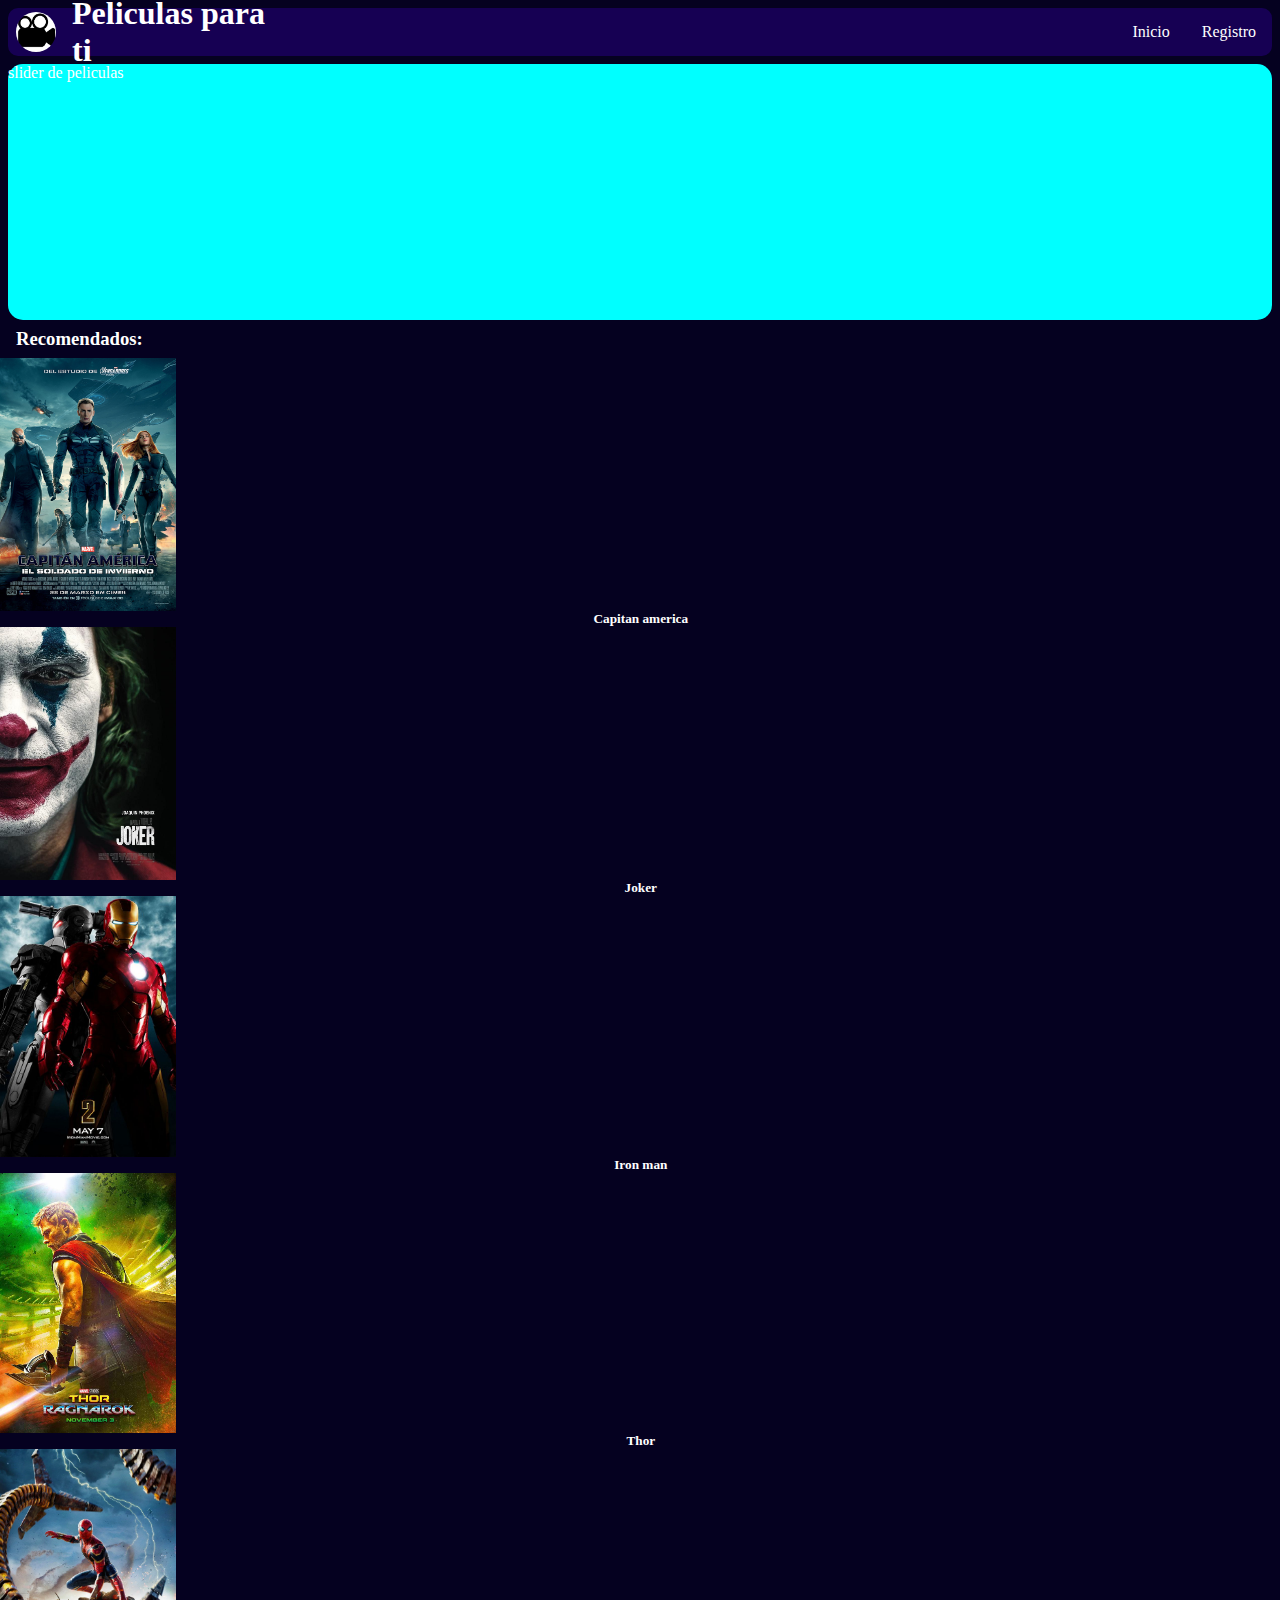
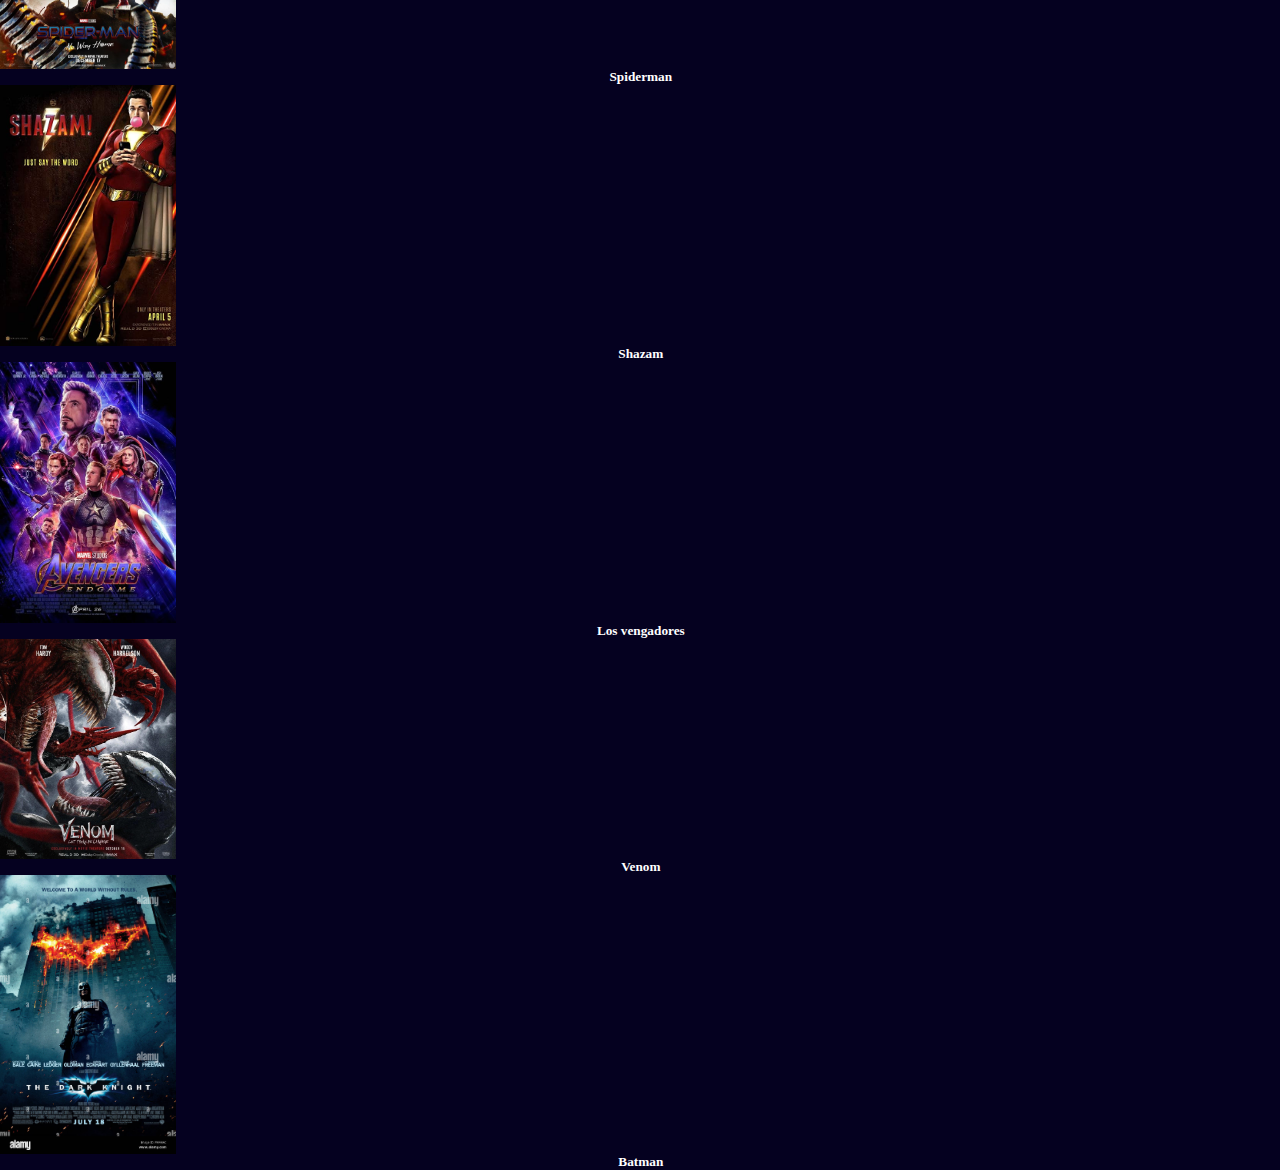
==== index.html @ 08e0c970 "first commit" ====
<!DOCTYPE html>
<html lang="en">
<head>
    <meta charset="UTF-8">
    <meta http-equiv="X-UA-Compatible" content="IE=edge">
    <meta name="viewport" content="width=device-width, initial-scale=1.0">
    <link rel="stylesheet" href="style/style.css">
    <title>Home</title>
</head>
<body>
    <header>
        <img class="logo" src="img/logo.png" alt="logo">
        <h1 class="title"> Peliculas para ti</h1>
        <a class="menu" href="index.html">Inicio</a>
        <a class="menu" href="registro.html">Registro</a>
    </header>
    <main>
        <div class="slider">slider de peliculas</div>
        <h3>Recomendados:</h3>

        <div class="contenedor">
        <template class="template">
            <div class="list">
                <div class="container">
                    <img class="movies" src="img/pelicula1.jpg">
                    <div>
                        <div id="nameMovie" class="nameMovie">Capitan america y el soldado del invierno</div>
                    </div>
                </div>
            </div>
        </template>
        </div>

    </main>

    <script src="scripts/script.js"></script>
</body>
</html>
---- style/style.css ----
:root{
    --primaryColor: rgb(22, 0, 83);
    --secundaryColor: rgb(5, 1, 32);
}
body{
    margin: 0;
    background-color: var(--secundaryColor);
    font-family: cursive;
    color: white;
}
header{
    margin: 0.5rem;
    border-radius: 10px;
    background-color: var(--primaryColor);
    height: 3rem;
    display: flex;
    align-items: center;
}
.logo{
    height: 2.5rem;
    margin: 0 0 0 0.5rem;
    width: 2.5rem;
    border-radius: 100rem;
}
.title{
    margin: 0 52rem 0 1rem;
}
.menu{
    color: white;
    text-decoration: none;
    padding: 1rem;
}
.slider{
    border-radius: 15px;
    margin: 0.5rem;
    background-color: aqua;
    height: 16rem;
}
h3{
    margin: 0.5rem 0 0.5rem 1rem; 
}
img{
    display: flex;
    margin: 0;
    width: 11rem;
}
h5{
    margin: 0 0.5rem 0 0.6rem;
    text-align: center;
}
.list{
    border-radius: 15px;
    background-color: var(--primaryColor);
    margin: 0.5rem;
    display: flex;
    align-items: center;
    justify-content: space-between;
    position: relative;
    overflow: hidden;
}
.container{
    height: 17.5rem;
    max-width: 10.5rem;
}
.movies{
    height: 14rem;
    margin: 0.5rem 0 0 0.5rem;
}
.form{
    background-color: gray;
    margin: 5rem 0 0 28rem;
    width: 28rem;
    height: auto;
    border-radius: 15px;
}
.h2form{
    text-align: center;
}
label{
    margin: 0 0 0 4rem;
}
input{
    margin-top: 5px;
    border-radius: 10px;
    width: 14rem;
    height: 1.5rem;
    font-family: cursive;
    font-size: medium;
}
textarea{
    font-family: cursive;
    border-radius: 10px;
    height: 25px;
    min-block-size: 20px;
    max-block-size: 200px;
    max-inline-size: 325px;
    min-inline-size: 325px;
}
.enviar{
    font-size: medium;
    border-radius: 10px;
    height: 2rem;
    width: 7rem;
    margin: 0 0 0.5rem 10rem;
}
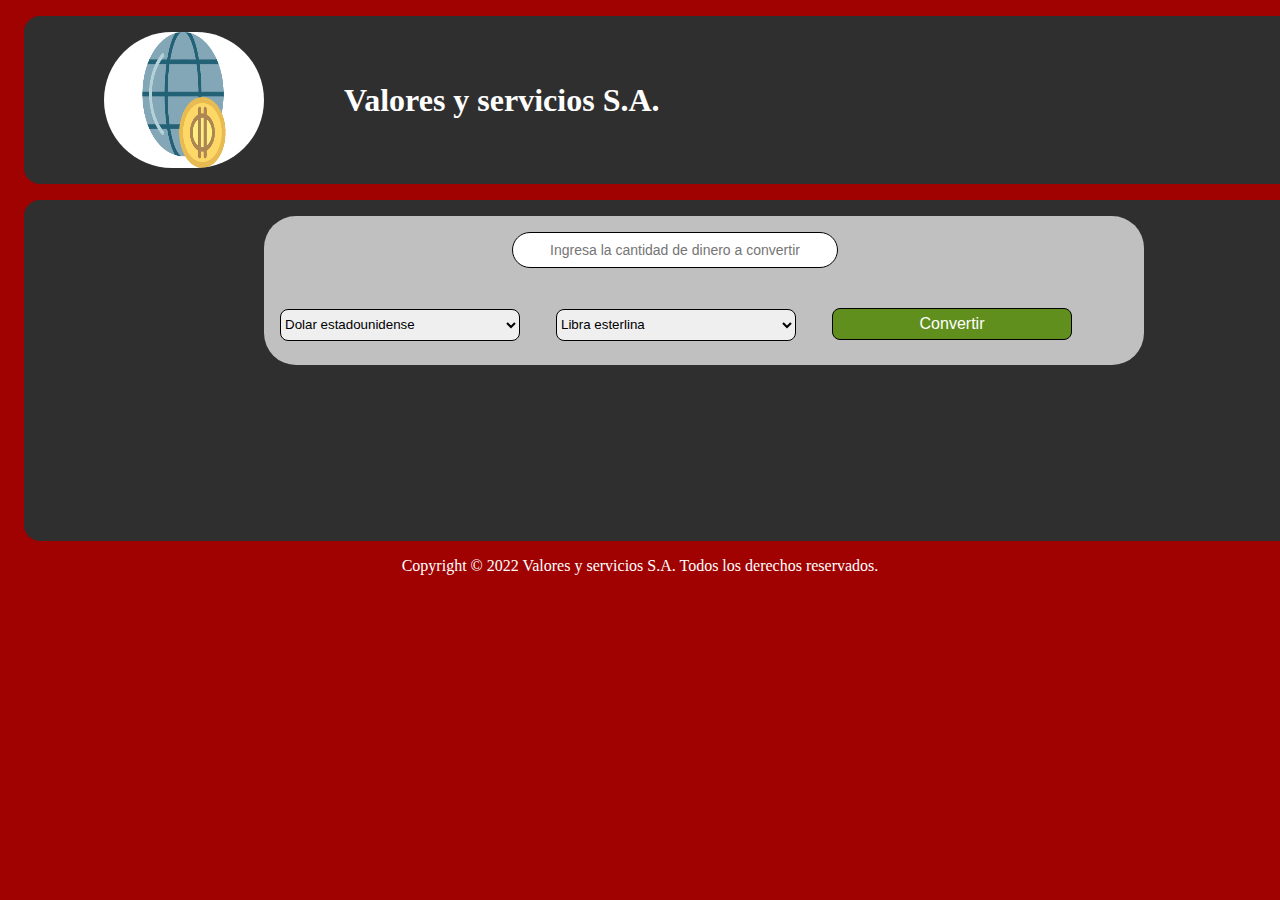
==== commit f36d90de: "first commit" ====
--- a/index.html
+++ b/index.html
@@ -5,34 +5,37 @@
     <meta http-equiv="X-UA-Compatible" content="IE=edge">
     <meta name="viewport" content="width=device-width, initial-scale=1.0">
     <link rel="stylesheet" href="style/style.css">
-    <title>Home</title>
+    <title>Conversor de divisas</title>
 </head>
 <body>
     <header>
-        <img class="logo" src="img/logo.png" alt="logo">
-        <h1 class="title"> Peliculas para ti</h1>
-        <a class="menu" href="index.html">Inicio</a>
-        <a class="menu" href="registro.html">Registro</a>
+        <img class="img" src="img/logo.png">
+        <h1>Valores y servicios S.A.</h1>
     </header>
     <main>
-        <div class="slider">slider de peliculas</div>
-        <h3>Recomendados:</h3>
-
-        <div class="contenedor">
-        <template class="template">
-            <div class="list">
-                <div class="container">
-                    <img class="movies" src="img/pelicula1.jpg">
-                    <div>
-                        <div id="nameMovie" class="nameMovie">Capitan america y el soldado del invierno</div>
-                    </div>
-                </div>
-            </div>
-        </template>
-        </div>
-
+        <form id="form">
+            <input id="valor" type="text" placeholder="Ingresa la cantidad de dinero a convertir" required>
+            <select id="moneda1">
+                <option selected value="USD" >Dolar estadounidense</option>
+                <option value="GBP">Libra esterlina</option>
+                <option value="COP">Peso colombiano</option>
+                <option value="MXN">Peso mexicano</option>
+                <option value="EUR">Euro</option>
+            </select>
+            <select id="moneda2">
+                <option value="USD">Dolar estadounidense</option>
+                <option selected value="GBP">Libra esterlina</option>
+                <option value="COP" >Peso colombiano</option>
+                <option value="MXN">Peso mexicano</option>
+                <option value="EUR">Euro</option>
+            </select>
+            <button type="submit">Convertir</button>
+            <p id="contenedor"></p>
+        </form>    
     </main>
-
+    <footer>
+        <p>Copyright © 2022 Valores y servicios S.A. Todos los derechos reservados.</p>
+    </footer>
     <script src="scripts/script.js"></script>
 </body>
 </html>--- a/style/style.css
+++ b/style/style.css
@@ -1,105 +1,76 @@
 :root{
-    --primaryColor: rgb(22, 0, 83);
-    --secundaryColor: rgb(5, 1, 32);
+    --primary-color: rgb(160, 2, 2);
+    --secondary-color: rgb(48, 47, 47);
 }
 body{
-    margin: 0;
-    background-color: var(--secundaryColor);
-    font-family: cursive;
+    background-color: var(--primary-color);
     color: white;
+    font-family: roboto;
 }
 header{
-    margin: 0.5rem;
-    border-radius: 10px;
-    background-color: var(--primaryColor);
-    height: 3rem;
+    background-color: var(--secondary-color);
     display: flex;
     align-items: center;
+    border-radius: 1rem;
+    margin: 1rem;
+    width: 82rem;
 }
-.logo{
-    height: 2.5rem;
-    margin: 0 0 0 0.5rem;
-    width: 2.5rem;
-    border-radius: 100rem;
+.img{
+    margin: 1rem 5rem 1rem 5rem;
+    border-radius: 5rem;
+    width: 10rem;
+    height: 8.5rem;
 }
-.title{
-    margin: 0 52rem 0 1rem;
-}
-.menu{
-    color: white;
-    text-decoration: none;
+main{
+    background-color: var(--secondary-color);
+    width: 80rem;
+    border-radius: 1rem;
+    height: auto;
+    margin: 1rem;
     padding: 1rem;
 }
-.slider{
-    border-radius: 15px;
-    margin: 0.5rem;
-    background-color: aqua;
-    height: 16rem;
+form{
+    margin: 0 0 0 14rem;
+    border-radius: 2rem;
+    background-color: silver;
+    width: 55rem;
 }
-h3{
-    margin: 0.5rem 0 0.5rem 1rem; 
+input{
+    border: solid 1.5px black;
+    border-radius: 2rem;
+    height: 2rem;
+    width: 20rem;
+    margin: 1rem 15rem 1rem 15.5rem;
 }
-img{
-    display: flex;
-    margin: 0;
-    width: 11rem;
+input::placeholder{
+    text-align: center;
+    font-size: 105%;
 }
-h5{
-    margin: 0 0.5rem 0 0.6rem;
+select{
+    border: solid 1.5px black;
+    border-radius: 0.5rem;
+    height: 2rem;
+    width: 15rem;
+    margin: 1.5rem 1rem 1.5rem 1rem;
+}
+button{
+    background-color: rgb(97, 143, 29);
+    font-size: medium;
+    color: white;
+    border: solid 1.5px black;
+    border-radius: 0.5rem;
+    height: 2rem;
+    width: 15rem;
+    margin: 1.5rem 1rem 0 1rem;
+}
+footer{
     text-align: center;
 }
-.list{
-    border-radius: 15px;
-    background-color: var(--primaryColor);
-    margin: 0.5rem;
-    display: flex;
-    align-items: center;
-    justify-content: space-between;
-    position: relative;
-    overflow: hidden;
-}
-.container{
-    height: 17.5rem;
-    max-width: 10.5rem;
-}
-.movies{
-    height: 14rem;
-    margin: 0.5rem 0 0 0.5rem;
-}
-.form{
-    background-color: gray;
-    margin: 5rem 0 0 28rem;
-    width: 28rem;
-    height: auto;
-    border-radius: 15px;
-}
-.h2form{
+#contenedor{
+    color: black;
+    background-color: white;
+    margin: 1rem 5rem 10rem 5rem;
+    border-radius: 10px;
+    max-height: 100px;
     text-align: center;
-}
-label{
-    margin: 0 0 0 4rem;
-}
-input{
-    margin-top: 5px;
-    border-radius: 10px;
-    width: 14rem;
-    height: 1.5rem;
-    font-family: cursive;
-    font-size: medium;
-}
-textarea{
-    font-family: cursive;
-    border-radius: 10px;
-    height: 25px;
-    min-block-size: 20px;
-    max-block-size: 200px;
-    max-inline-size: 325px;
-    min-inline-size: 325px;
-}
-.enviar{
-    font-size: medium;
-    border-radius: 10px;
-    height: 2rem;
-    width: 7rem;
-    margin: 0 0 0.5rem 10rem;
 }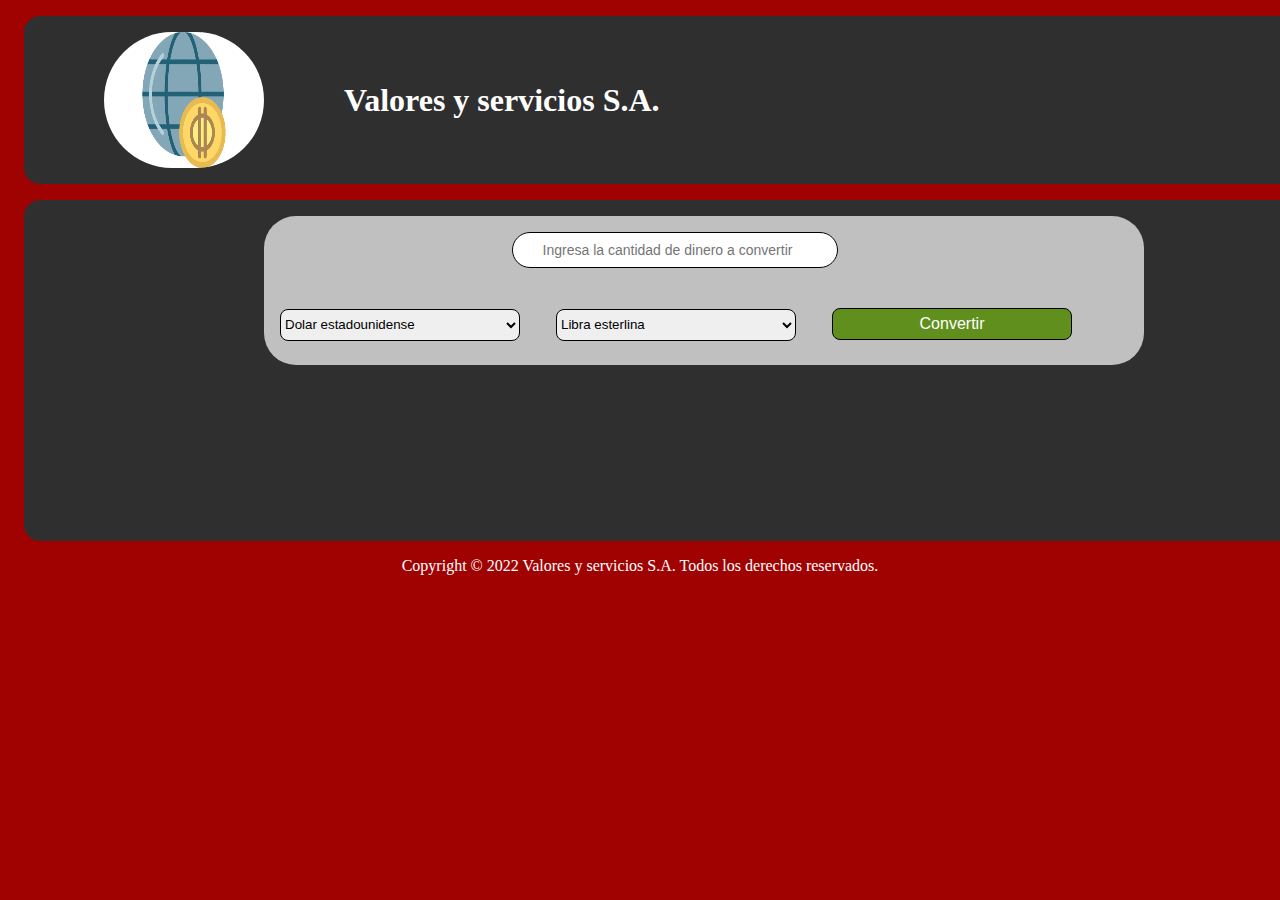
==== commit 69df0de0: "se corrige el tipo de dato valor de string a integer" ====
--- a/index.html
+++ b/index.html
@@ -14,7 +14,7 @@
     </header>
     <main>
         <form id="form">
-            <input id="valor" type="text" placeholder="Ingresa la cantidad de dinero a convertir" required>
+            <input id="valor" type="number" placeholder="Ingresa la cantidad de dinero a convertir" required>
             <select id="moneda1">
                 <option selected value="USD" >Dolar estadounidense</option>
                 <option value="GBP">Libra esterlina</option>
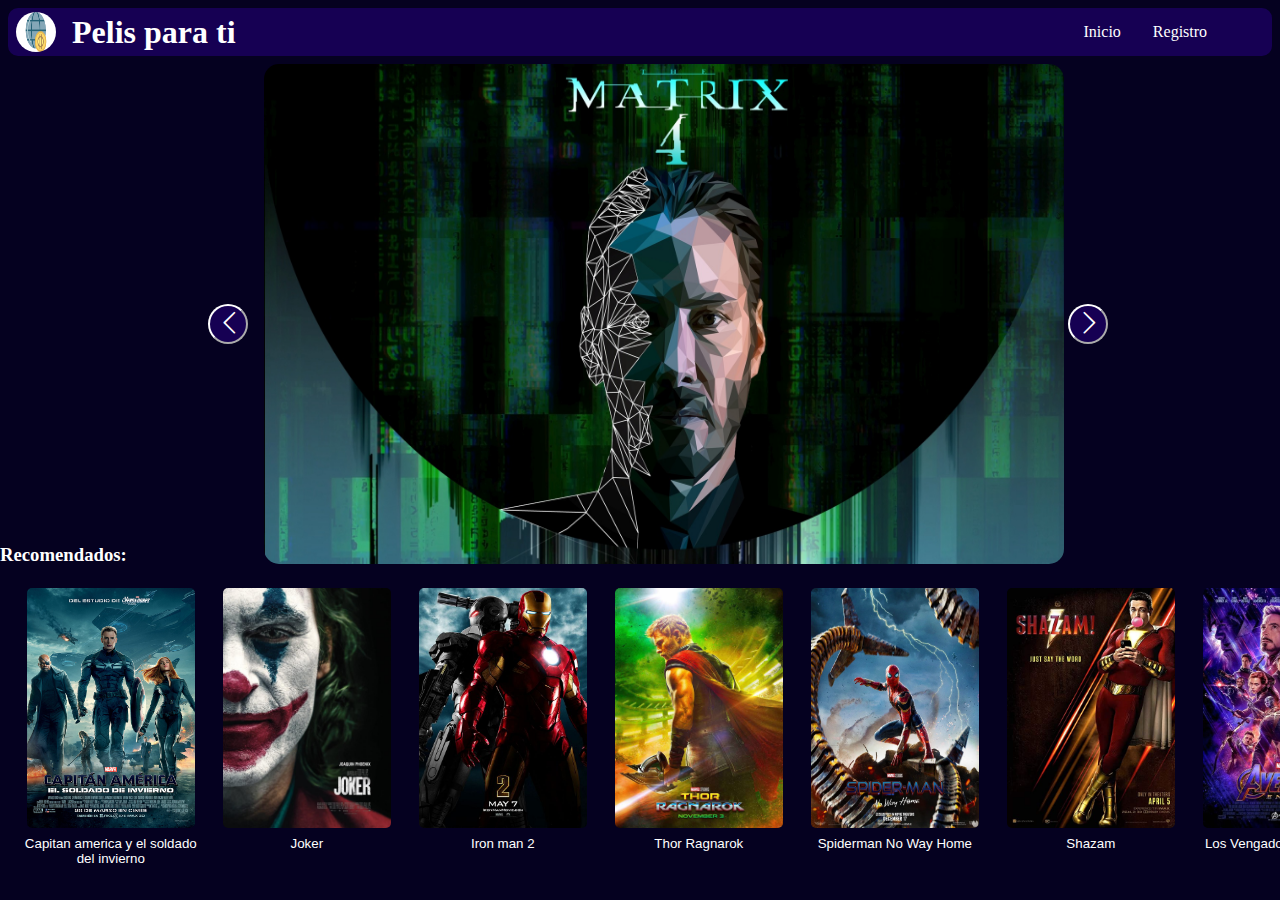
==== commit de50a20c: "Se agregan listado de peliculas en el orden establecido por el ejemplo, se añade posibilidad de desl" ====
--- a/index.html
+++ b/index.html
@@ -1,41 +1,56 @@
 <!DOCTYPE html>
 <html lang="en">
+
 <head>
     <meta charset="UTF-8">
     <meta http-equiv="X-UA-Compatible" content="IE=edge">
     <meta name="viewport" content="width=device-width, initial-scale=1.0">
+    <link rel="stylesheet" href="https://cdn.jsdelivr.net/npm/bootstrap-icons@1.8.1/font/bootstrap-icons.css">
     <link rel="stylesheet" href="style/style.css">
-    <title>Conversor de divisas</title>
+    <title>Home</title>
 </head>
+
 <body>
     <header>
-        <img class="img" src="img/logo.png">
-        <h1>Valores y servicios S.A.</h1>
+        <img class="logo" src="img/logo.png" alt="logo">
+        <h1 class="title"> Pelis para ti</h1>
+        <a class="menu" href="index.html">Inicio</a>
+        <a class="menu" href="registro.html">Registro</a>
     </header>
     <main>
-        <form id="form">
-            <input id="valor" type="number" placeholder="Ingresa la cantidad de dinero a convertir" required>
-            <select id="moneda1">
-                <option selected value="USD" >Dolar estadounidense</option>
-                <option value="GBP">Libra esterlina</option>
-                <option value="COP">Peso colombiano</option>
-                <option value="MXN">Peso mexicano</option>
-                <option value="EUR">Euro</option>
-            </select>
-            <select id="moneda2">
-                <option value="USD">Dolar estadounidense</option>
-                <option selected value="GBP">Libra esterlina</option>
-                <option value="COP" >Peso colombiano</option>
-                <option value="MXN">Peso mexicano</option>
-                <option value="EUR">Euro</option>
-            </select>
-            <button type="submit">Convertir</button>
-            <p id="contenedor"></p>
-        </form>    
+        <div class="sliderCont">
+            <ul class="slider">
+                <li class="slideItem" id="slider1">
+                    <img class="sliderImg" src="img/slider1.jpg">
+                </li>
+                <li class="slideItem" id="slider2">
+                    <img class="sliderImg" src="img/slider2.jpg">
+                </li>
+            </ul>
+            <button class="left">
+                <a class="side" href="#slider1"><i class="bi bi-chevron-left"></i></a>
+            </button>
+            <button class="right">
+                <a class="side" href="#slider2"><i class="bi bi-chevron-right"></i></a>
+            </button>
+        </div>
+        <h3 style="margin: 200px 0 0 0;">Recomendados:</h3>
+        <div id="contenedor" class="contenedor">
+            <template id="template" class="template">
+                <div class="list">
+                    <div id="container" class="container">
+                        <a href="detalle.html">
+                            <button class="list">
+                                <img id="img" class="img" src="">
+                                <div id="nameMovie" class="nameMovie"></div>
+                            </button>
+                        </a>
+                    </div>
+                </div>
+            </template>
+        </div>
     </main>
-    <footer>
-        <p>Copyright © 2022 Valores y servicios S.A. Todos los derechos reservados.</p>
-    </footer>
-    <script src="scripts/script.js"></script>
+    <script type="module" src="scripts/script.js" defer></script>
 </body>
+
 </html>--- a/style/style.css
+++ b/style/style.css
@@ -1,76 +1,168 @@
 :root{
-    --primary-color: rgb(160, 2, 2);
-    --secondary-color: rgb(48, 47, 47);
+    --primaryColor: rgb(22, 0, 83);
+    --secundaryColor: rgb(5, 1, 32);
 }
 body{
-    background-color: var(--primary-color);
+    margin: 0;
+    background-color: var(--secundaryColor);
+    font-family: cursive;
     color: white;
-    font-family: roboto;
 }
 header{
-    background-color: var(--secondary-color);
+    margin: 0.5rem;
+    border-radius: 10px;
+    background-color: var(--primaryColor);
+    height: 3rem;
     display: flex;
     align-items: center;
-    border-radius: 1rem;
-    margin: 1rem;
-    width: 82rem;
+}
+.logo{
+    height: 2.5rem;
+    margin: 0 0 0 0.5rem;
+    width: 2.5rem;
+    border-radius: 100rem;
+}
+.title{
+    margin: 0 52rem 0 1rem;
+}
+.menu{
+    color: white;
+    text-decoration: none;
+    padding: 1rem;
+}
+.sliderImg{
+    border-radius: 15px;
+    height: 500px;
+    width: 800px;
+}
+ul, li{
+    list-style:none;
+    margin: 0 7rem ;
+}
+.slideItem{
+    position:absolute;
+    opacity: 0;
+    transition: opacity 0.5s;
+}
+.slideItem:first-child{
+    opacity: 1;
+}
+.slideItem:target{
+    opacity: 1;
+}
+.left{
+    background-color: var(--primaryColor);
+    margin: 15rem 0 0 13rem ;
+    height: 40px;
+    width: 40px;
+    border-radius: 100%;
+    border-color: white;
+}
+.right{
+    background-color: var(--primaryColor);
+    margin: 15rem 0 0 51rem;
+    height: 40px;
+    width: 40px;
+    border-radius: 100%;
+    border-color: white;
+}
+.side{
+    color: white;
+    border-radius: 100%;
+    font-size: 200%;
+    font-weight: 900;
+}
+::-webkit-scrollbar {
+    background-color: white;
+    width: 10px;
+    height: 10px;
+    border-radius: 10px;
+}
+h3{
+    margin: 0.5rem 0 0.5rem 0.5rem;
+}
+h5{
+    margin: 0 0.5rem 0 0.6rem;
+    text-align: center;
+}
+.contenedor{
+    padding: 1%;
+    display: flex;
+    overflow-y: auto;
+}
+.template{
+    background-color: aqua;
 }
 .img{
-    margin: 1rem 5rem 1rem 5rem;
-    border-radius: 5rem;
-    width: 10rem;
-    height: 8.5rem;
+    height: 15rem;
+    display: flex;
+    margin: 8px;
+    width: 10.5rem;
+    border-radius: 5px;
 }
-main{
-    background-color: var(--secondary-color);
-    width: 80rem;
-    border-radius: 1rem;
+.nameMovie{
+    text-align: center;
+}
+.form{
+    background-color: gray;
+    margin: 5rem 0 0 28rem;
+    width: 28rem;
     height: auto;
-    margin: 1rem;
-    padding: 1rem;
+    border-radius: 15px;
 }
-form{
-    margin: 0 0 0 14rem;
-    border-radius: 2rem;
-    background-color: silver;
-    width: 55rem;
+.h2form{
+    text-align: center;
+}
+label{
+    margin: 0 0 0 4rem;
 }
 input{
-    border: solid 1.5px black;
-    border-radius: 2rem;
+    margin-top: 5px;
+    border-radius: 10px;
+    width: 14rem;
+    height: 1.5rem;
+    font-family: cursive;
+    font-size: medium;
+}
+textarea{
+    font-family: cursive;
+    border-radius: 10px;
+    height: 25px;
+    min-block-size: 20px;
+    max-block-size: 200px;
+    max-inline-size: 325px;
+    min-inline-size: 325px;
+}
+.enviar{
+    font-size: medium;
+    border-radius: 10px;
     height: 2rem;
-    width: 20rem;
-    margin: 1rem 15rem 1rem 15.5rem;
+    width: 7rem;
+    margin: 0 0 0.5rem 10rem;
 }
-input::placeholder{
+.list{
+    border: 0;
+    color: white;
+    background-color: transparent;
+}
+.detalleContainer{
+    background-color: var(--primaryColor);
+    margin: 2.5rem 20rem;
+    border: solid white;
+    border-radius: 15px;
+}
+.detalleNombre{
     text-align: center;
-    font-size: 105%;
+    margin: 0.5rem;
 }
-select{
-    border: solid 1.5px black;
-    border-radius: 0.5rem;
-    height: 2rem;
-    width: 15rem;
-    margin: 1.5rem 1rem 1.5rem 1rem;
+.detalleImg{
+    height: 30rem;
+    margin: 0 25%;
+    border-radius: 5px;
 }
-button{
-    background-color: rgb(97, 143, 29);
-    font-size: medium;
-    color: white;
-    border: solid 1.5px black;
-    border-radius: 0.5rem;
-    height: 2rem;
-    width: 15rem;
-    margin: 1.5rem 1rem 0 1rem;
+.detalleDescripcion{
+    margin: 0.5rem 3rem;
 }
-footer{
-    text-align: center;
-}
-#contenedor{
-    color: black;
-    background-color: white;
-    margin: 1rem 5rem 10rem 5rem;
-    border-radius: 10px;
-    max-height: 100px;
-    text-align: center;
+.detalleH3, .detalleDuracion{
+    margin-left: 1rem;
 }